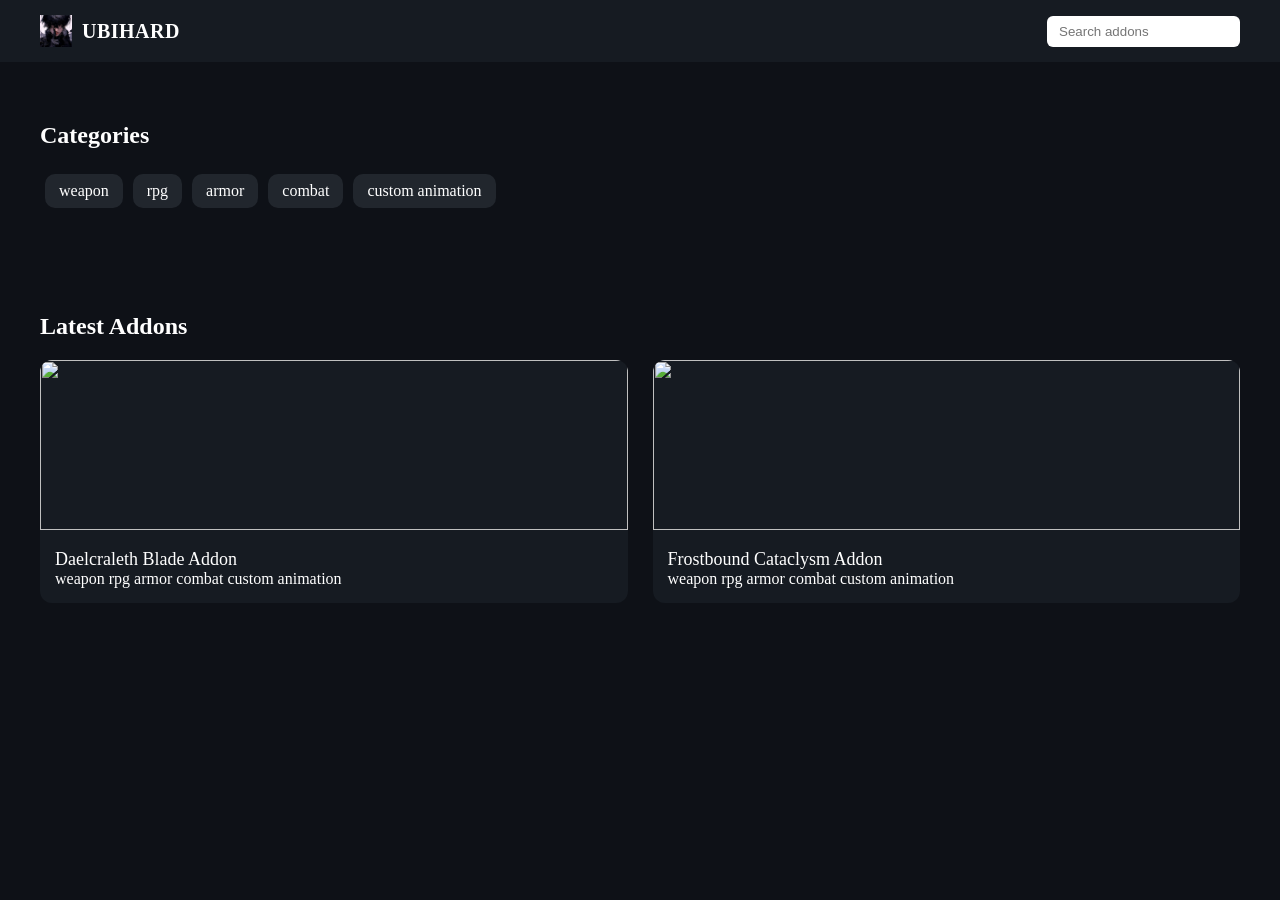
==== index.html @ d7985ba1 "Update index.html" ====
<!DOCTYPE html>
<html>
<head>
<meta charset="UTF-8">
<title>UBIHARD Addons Hub</title>
<meta http-equiv="Cache-Control" content="no-cache, no-store, must-revalidate">
<meta http-equiv="Pragma" content="no-cache">
<meta http-equiv="Expires" content="0">  
<meta name="viewport" content="width=device-width, initial-scale=1.0">
<link rel="stylesheet" href="style.css">
</head>

<body>

<nav class="navbar">
<div class="brand">
<img src="./images/logo.png" class="logo">
<span class="site-title">UBIHARD</span>
</div>

<input id="searchInput" placeholder="Search addons">
</nav>

<section>
<h2>Categories</h2>
<div id="tagFilter" class="tags"></div>
</section>

<section>
<h2>Latest Addons</h2>
<div id="addonList" class="addon-grid"></div>
</section>

<script src="js/addons.js"></script>  
<script src="js/script.js"></script>

</body>

</html>
---- style.css ----
body{
font-family:Segoe UI;
background:#0e1117;
color:white;
margin:0;
}

.navbar{
display:flex;
justify-content:space-between;
align-items:center;
padding:15px 40px;
background:#161b22;
}

.logo{
font-size:20px;
font-weight:bold;
}

.navbar input{
padding:8px 12px;
border-radius:6px;
border:none;
}

section{
padding:40px;
}

.tags span{
background:#21262d;
padding:8px 14px;
border-radius:10px;
margin:5px;
cursor:pointer;
display:inline-block;
}

.addon-grid{
display:grid;
grid-template-columns:repeat(auto-fit,minmax(260px,1fr));
gap:25px;
}

.card{
background:#161b22;
border-radius:12px;
overflow:hidden;
cursor:pointer;
transition:0.25s;
}

.card:hover{
transform:translateY(-5px);
}

.addon-banner{
width:100%;
margin:20px 0;
border-radius:12px;
overflow:hidden;
}

.addon-banner img{
width:100%;
height:180px;
object-fit:image;
display:block;
}

.brand{
display:flex;
align-items:center;
gap:10px;
}

.brand-link{
display:flex;
align-items:center;
gap:10px;
text-decoration:none;
color:white;
}

.logo{
width:32px;
height:32px;
object-fit:contain;
}

.site-title{
font-size:20px;
font-weight:700;
letter-spacing:0.5px;
}

.card img{
width:100%;
height:170px;
object-fit:cover;
}

.card-body{
padding:15px;
}

.card-title{
font-size:18px;
}

.gallery{
display:grid;
grid-template-columns:repeat(auto-fit,minmax(250px,1fr));
gap:15px;
}

.gallery img{
width:100%;
border-radius:10px;
}

.download-box{
background:#161b22;
padding:15px;
margin:10px 0;
border-radius:8px;
display:flex;
justify-content:space-between;
}

button{
background:#238636;
border:none;
padding:8px 14px;
border-radius:6px;
color:white;
}
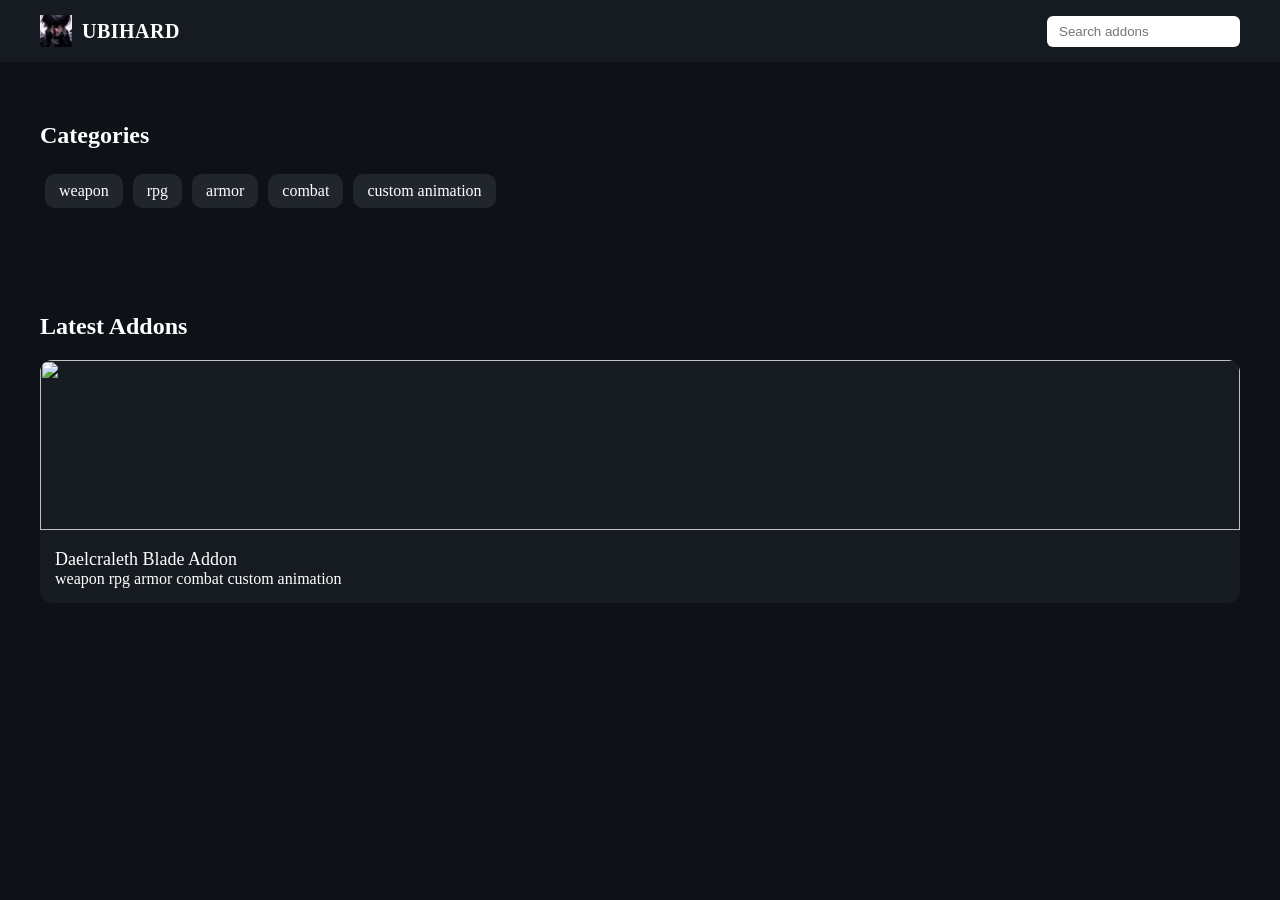
==== commit 890ba1e0: "Update index.html" ====
--- a/index.html
+++ b/index.html
@@ -31,10 +31,11 @@
 <div id="addonList" class="addon-grid"></div>
 </section>
 
-<script src="js/addons.js"></script>  
-<script src="js/script.js"></script>
+<script src="js/addons.js?v=1.0"></script>  
+<script src="js/script.js?v=1.0"></script>
 
 </body>
 
 </html>
 
+
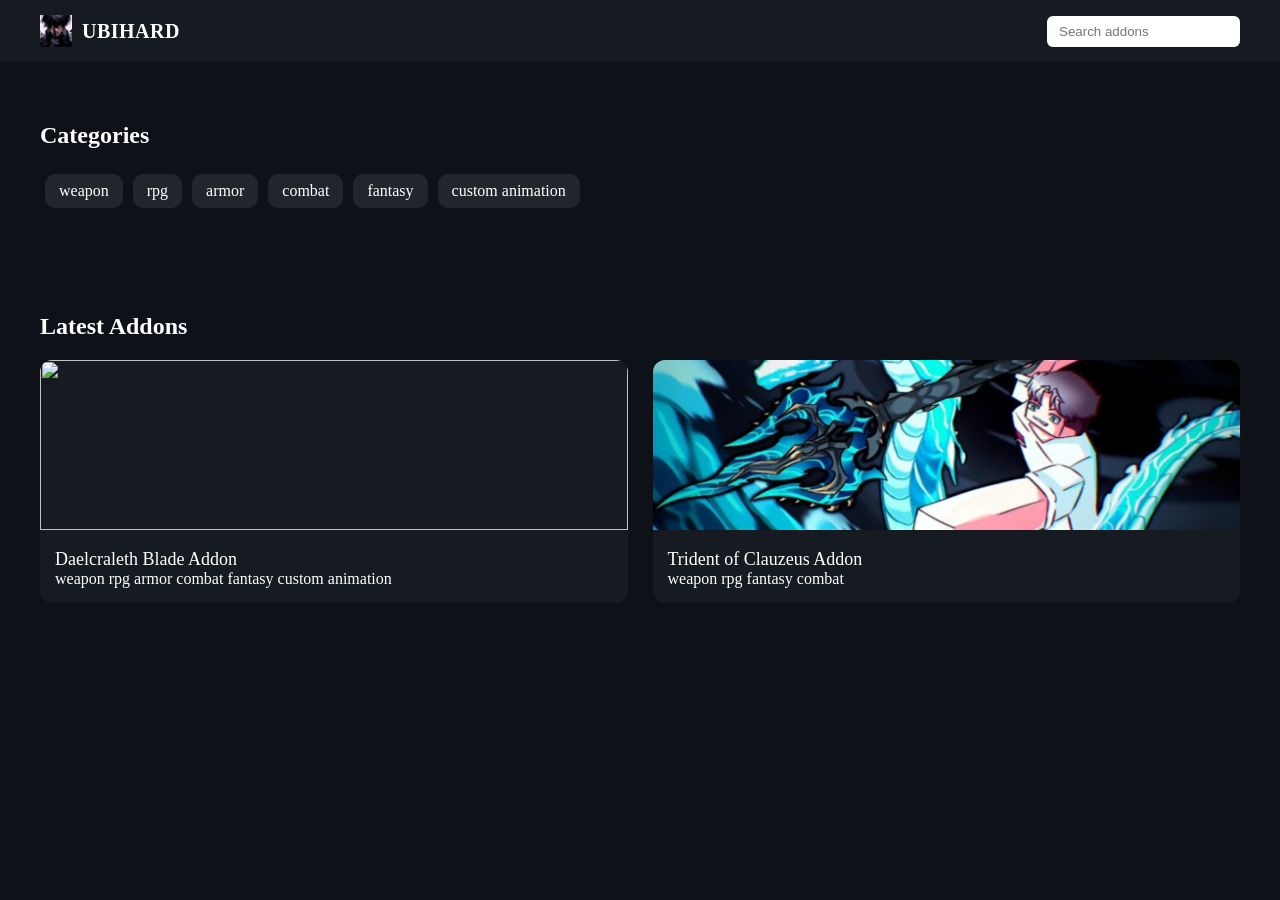
==== commit 73fc9645: "Fix HTML formatting and update script versions Updated script version numbers and fixed formatting." ====
--- a/index.html
+++ b/index.html
@@ -31,11 +31,12 @@
 <div id="addonList" class="addon-grid"></div>
 </section>
 
-<script src="js/addons.js?v=1.0"></script>  
-<script src="js/script.js?v=1.0"></script>
+<script src="js/addons.js?v=1.00"></script>  
+<script src="js/script.js?v=1.00"></script>
 
 </body>
 
 </html>
 
 
+
--- a/style.css
+++ b/style.css
@@ -56,12 +56,22 @@
 }
 
 .addon-banner{
+position:relative;
 width:100%;
+padding-top:56.25%;
 margin:20px 0;
 border-radius:12px;
 overflow:hidden;
 }
 
+.addon-banner iframe{
+position:absolute;
+top:0;
+left:0;
+width:100%;
+height:100%;
+border:none;
+}
 .addon-banner img{
 width:100%;
 height:180px;
@@ -135,4 +145,5 @@
 padding:8px 14px;
 border-radius:6px;
 color:white;
-}+
+}
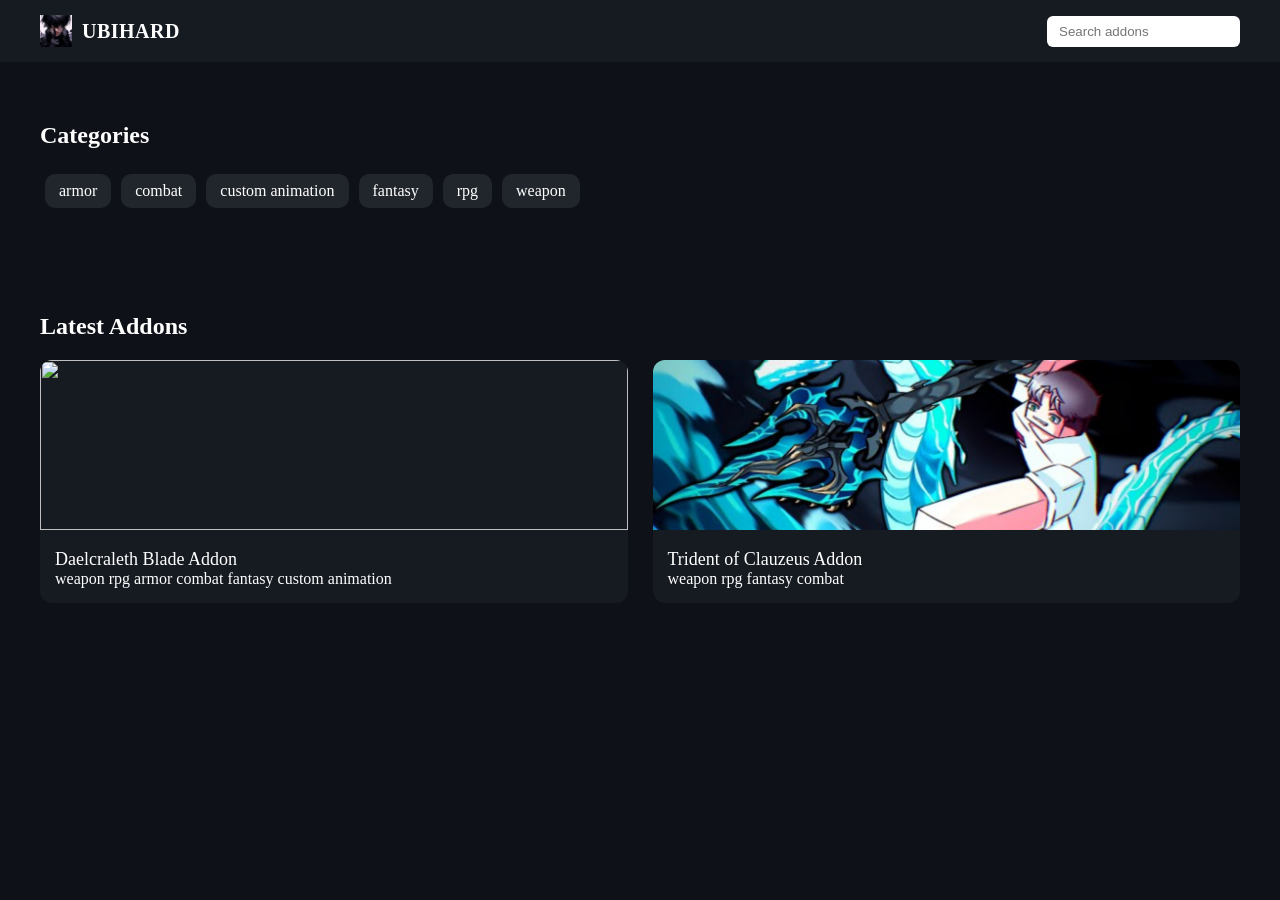
==== commit 5b6bb308: "Update script version numbers in index.html Updated script version numbers for addons.js and script." ====
--- a/index.html
+++ b/index.html
@@ -31,8 +31,8 @@
 <div id="addonList" class="addon-grid"></div>
 </section>
 
-<script src="js/addons.js?v=1.00"></script>  
-<script src="js/script.js?v=1.00"></script>
+<script src="js/addons.js?v=1.001"></script>  
+<script src="js/script.js?v=1.001"></script>
 
 </body>
 
@@ -40,3 +40,4 @@
 
 
 
+
--- a/style.css
+++ b/style.css
@@ -3,6 +3,23 @@
 background:#0e1117;
 color:white;
 margin:0;
+}
+
+.log {
+  border-bottom: 1px solid #ddd;
+  padding: 10px 0;
+}
+
+.log-title {
+  cursor: pointer;
+  font-weight: bold;
+  display: flex;
+  justify-content: space-between;
+}
+
+.log-content {
+  display: none;
+  margin-top: 8px;
 }
 
 .navbar{
@@ -147,3 +164,4 @@
 color:white;
 
 }
+
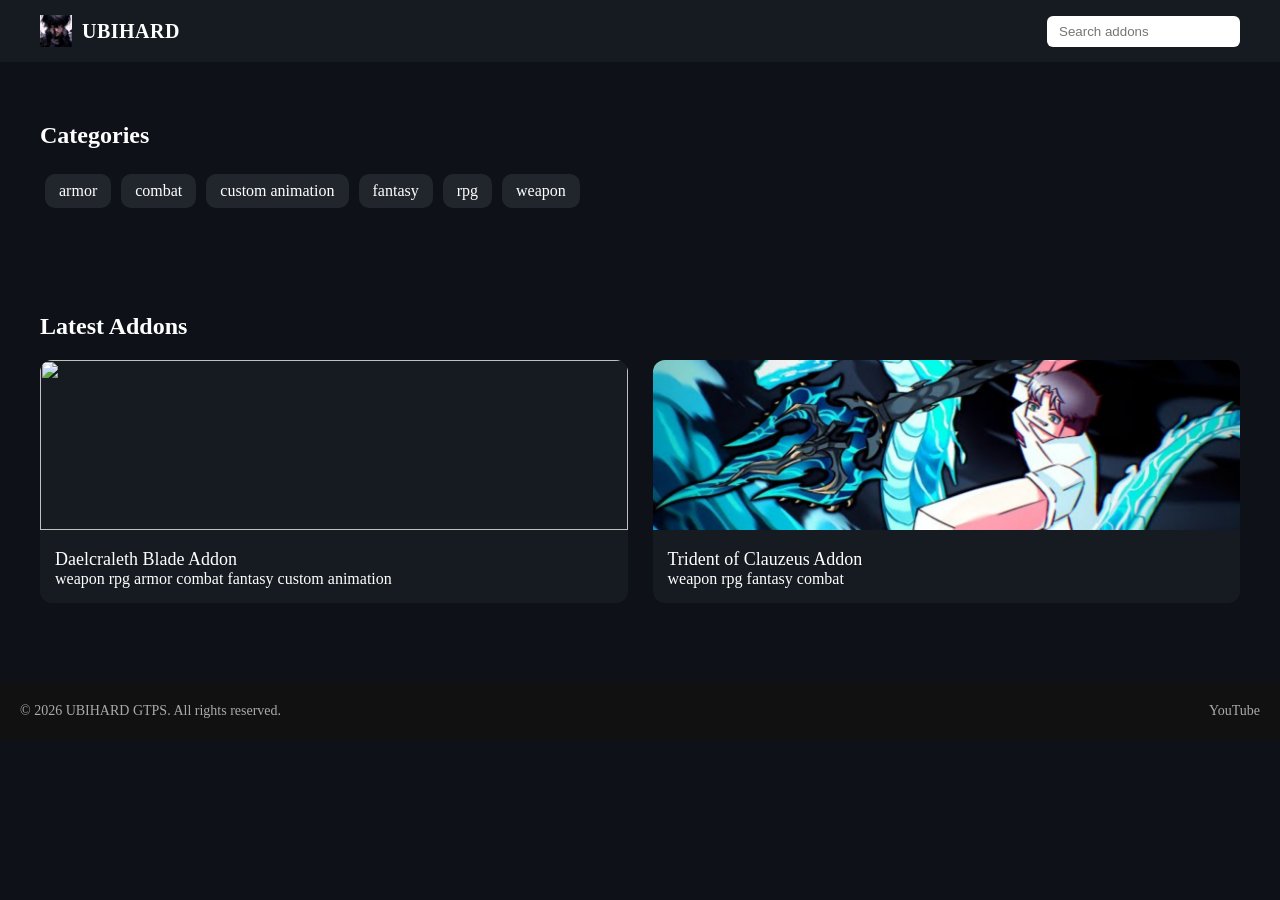
==== commit 0a213769: "Update index.html" ====
--- a/index.html
+++ b/index.html
@@ -8,6 +8,7 @@
 <meta http-equiv="Expires" content="0">  
 <meta name="viewport" content="width=device-width, initial-scale=1.0">
 <link rel="stylesheet" href="style.css">
+<link rel="icon" type="image/png" href="./images/logo.png">  
 </head>
 
 <body>
@@ -31,6 +32,27 @@
 <div id="addonList" class="addon-grid"></div>
 </section>
 
+<footer class="site-footer">
+
+<div class="footer-content">
+
+<div class="footer-left">
+© 2026 UBIHARD GTPS. All rights reserved.
+</div>
+
+<div class="footer-right">
+
+<a href="https://youtube.com/@ubihardgtps?si=Im6k92CY0yvtxA_l" target="_blank" class="social-link">
+<img src="https://cdn-icons-png.flaticon.com/512/1384/1384060.png" class="icon">
+YouTube
+</a>
+
+</div>
+
+</div>
+
+  </footer>
+  
 <script src="js/addons.js?v=1.001"></script>  
 <script src="js/script.js?v=1.001"></script>
 
@@ -41,3 +63,4 @@
 
 
 
+
--- a/style.css
+++ b/style.css
@@ -20,6 +20,38 @@
 .log-content {
   display: none;
   margin-top: 8px;
+}
+
+.site-footer{
+margin-top:40px;
+padding:20px;
+background:#111;
+color:#aaa;
+font-size:14px;
+}
+
+.footer-content{
+display:flex;
+justify-content:space-between;
+align-items:center;
+flex-wrap:wrap;
+}
+
+.footer-right a{
+color:#aaa;
+text-decoration:none;
+display:flex;
+align-items:center;
+gap:6px;
+}
+
+.footer-right a:hover{
+color:white;
+}
+
+.icon{
+width:16px;
+height:16px;
 }
 
 .navbar{
@@ -165,3 +197,4 @@
 
 }
 
+
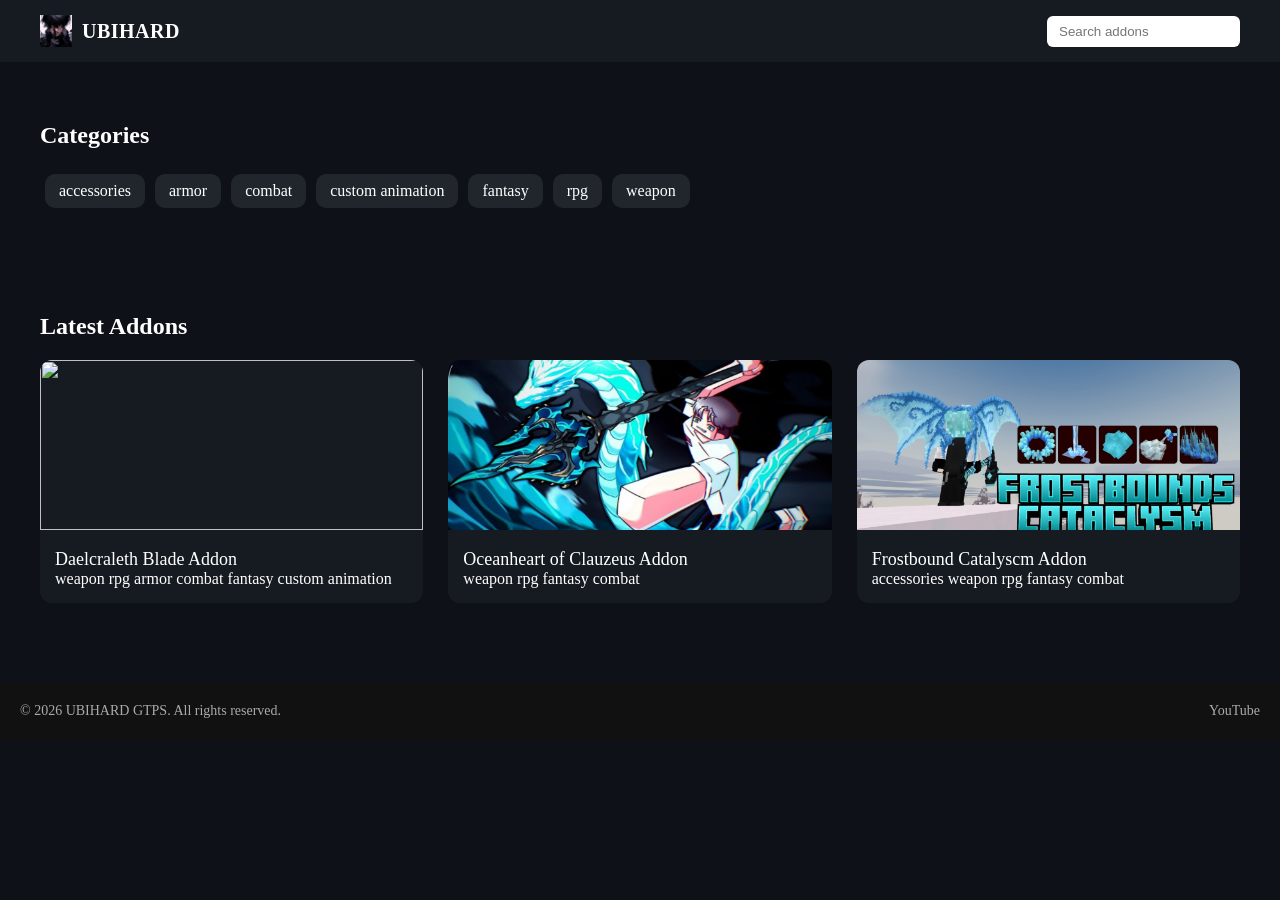
==== commit bfd3fa9d: "Add muach.js script to index.html Added a new script for muach.js to the HTML file." ====
--- a/index.html
+++ b/index.html
@@ -55,6 +55,7 @@
   
 <script src="js/addons.js?v=1.001"></script>  
 <script src="js/script.js?v=1.001"></script>
+<script src="js/muach.js?v=1.000"></script>    
 
 </body>
 
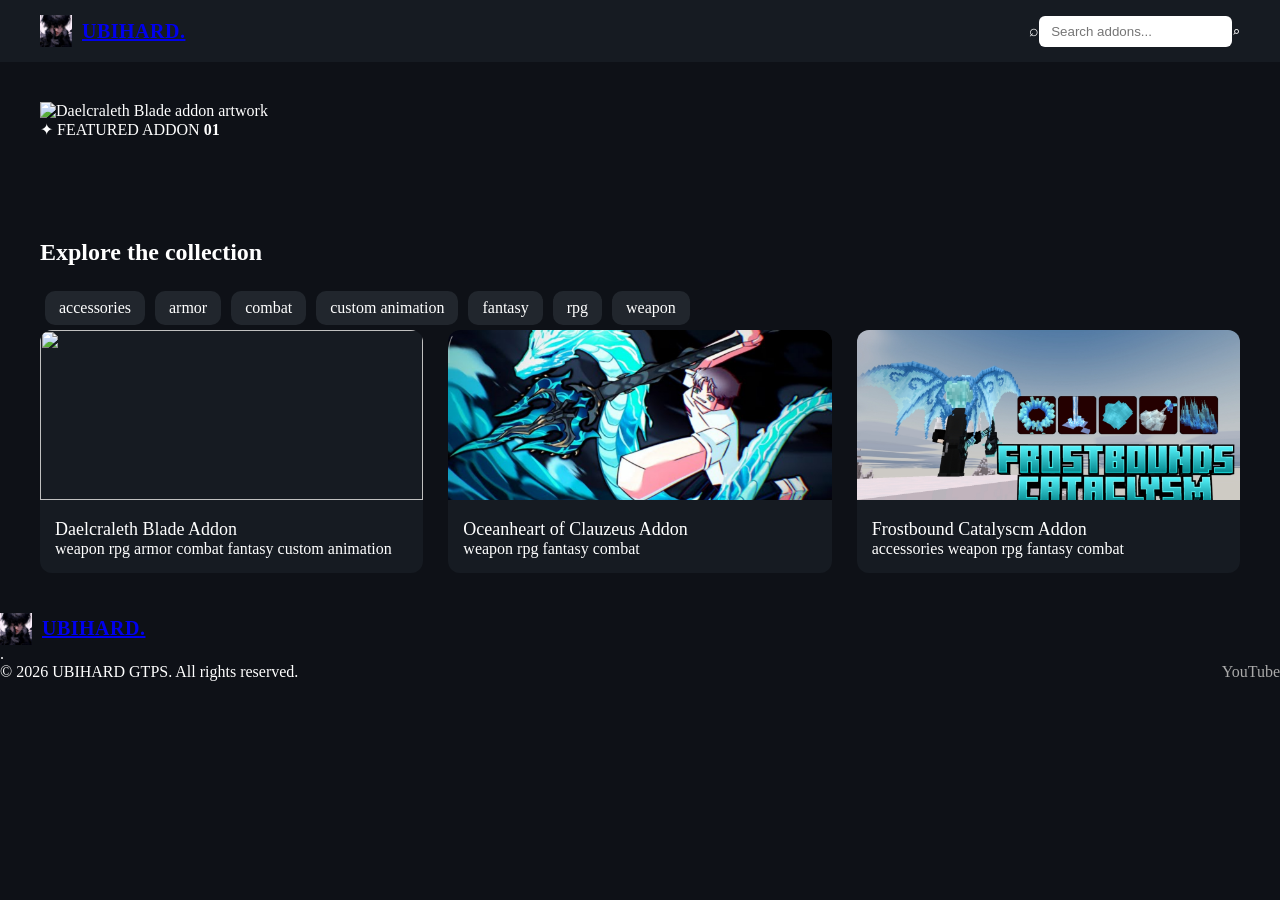
==== commit 7c50d183: "Refactor index.html for better structure and design Updated HTML structure and added new elements fo" ====
--- a/index.html
+++ b/index.html
@@ -1,38 +1,50 @@
 <!DOCTYPE html>
-<html>
+<html lang="en">
 <head>
 <meta charset="UTF-8">
+<meta name="viewport" content="width=device-width, initial-scale=1.0">
+<meta name="theme-color" content="#090b12">
+<meta name="description" content="Minecraft addons.">
 <title>UBIHARD Addons Hub</title>
 <meta http-equiv="Cache-Control" content="no-cache, no-store, must-revalidate">
 <meta http-equiv="Pragma" content="no-cache">
 <meta http-equiv="Expires" content="0">  
-<meta name="viewport" content="width=device-width, initial-scale=1.0">
+<link rel="icon" type="image/png" href="./images/logo.png">  
+<link rel="preconnect" href="https://fonts.googleapis.com">
+<link rel="preconnect" href="https://fonts.gstatic.com" crossorigin>
+<link href="https://fonts.googleapis.com/css2?family=Inter:wght@400;500;600;700;800;900&display=swap" rel="stylesheet">
 <link rel="stylesheet" href="style.css">
-<link rel="icon" type="image/png" href="./images/logo.png">  
 </head>
+<body>
+<nav class="navbar">
+  <a class="brand" href="./index.html"><img src="./images/logo.png" class="logo" alt="UBIHARD logo"><span class="site-title">UBIHARD<span class="brand-dot">.</span></span></a>
+  <label class="search-wrap"><span aria-hidden="true">⌕</span><input id="searchInput" type="search" placeholder="Search addons..." aria-label="Search addons"><kbd>⌕</kbd></label>
+</nav>
+<main>
+  <section class="hero">
+  	<!--
+    <div class="hero-copy"><div class="eyebrow"><span class="live-dot"></span> THE ADDONS COLLECTION</div>
+      <h1>Upgrade your<br><span>Minecraft world.</span></h1>
+      <p>Custom weapons, unique abilities, and handcrafted experiences built to make your next adventure legendary.</p>
+      <a class="primary-btn" href="#latest">Explore addons <span>↘</span></a>
+    </div>
+    -->
+    <div class="hero-art"><img src="./images/dael_banner.png" alt="Daelcraleth Blade addon artwork"><div class="art-chip"><span>✦</span> FEATURED ADDON <b>01</b></div></div>
+  </section>
+  <section class="catalog" id="latest">
+    <div class="section-heading"><div>
+    <!--	
+<div class="eyebrow">FIND YOUR NEXT ADVENTURE</div> -->
 
-<body>
-
-<nav class="navbar">
-<div class="brand">
-<img src="./images/logo.png" class="logo">
-<span class="site-title">UBIHARD</span>
-</div>
-
-<input id="searchInput" placeholder="Search addons">
-</nav>
-
-<section>
-<h2>Categories</h2>
-<div id="tagFilter" class="tags"></div>
-</section>
-
-<section>
-<h2>Latest Addons</h2>
-<div id="addonList" class="addon-grid"></div>
-</section>
-
-<footer class="site-footer">
+<h2>Explore the collection</h2></div><span class="result-count" id="resultCount"></span></div>
+    <div id="tagFilter" class="tags" aria-label="Filter addons by category"></div>
+    <div id="addonList" class="addon-grid"></div>
+    <div id="emptyState" class="empty-state" hidden>No addons found. Try another search or category.</div>
+  </section>
+</main>
+<footer>
+</div>	
+<a class="brand footer-brand" href="./index.html"><img src="./images/logo.png" class="logo" alt=""><span class="site-title">UBIHARD<span class="brand-dot">.</span></span></a><span>.</span>
 
 <div class="footer-content">
 
@@ -49,19 +61,7 @@
 
 </div>
 
-</div>
-
-  </footer>
-  
-<script src="js/addons.js?v=1.001"></script>  
-<script src="js/script.js?v=1.001"></script>
-<script src="js/muach.js?v=1.000"></script>    
-
-</body>
-
-</html>
-
-
-
-
-
+</footer>
+<script src="js/addons.js?v=1.002"></script>
+<script src="js/script.js?v=1.002"></script>
+</body></html>
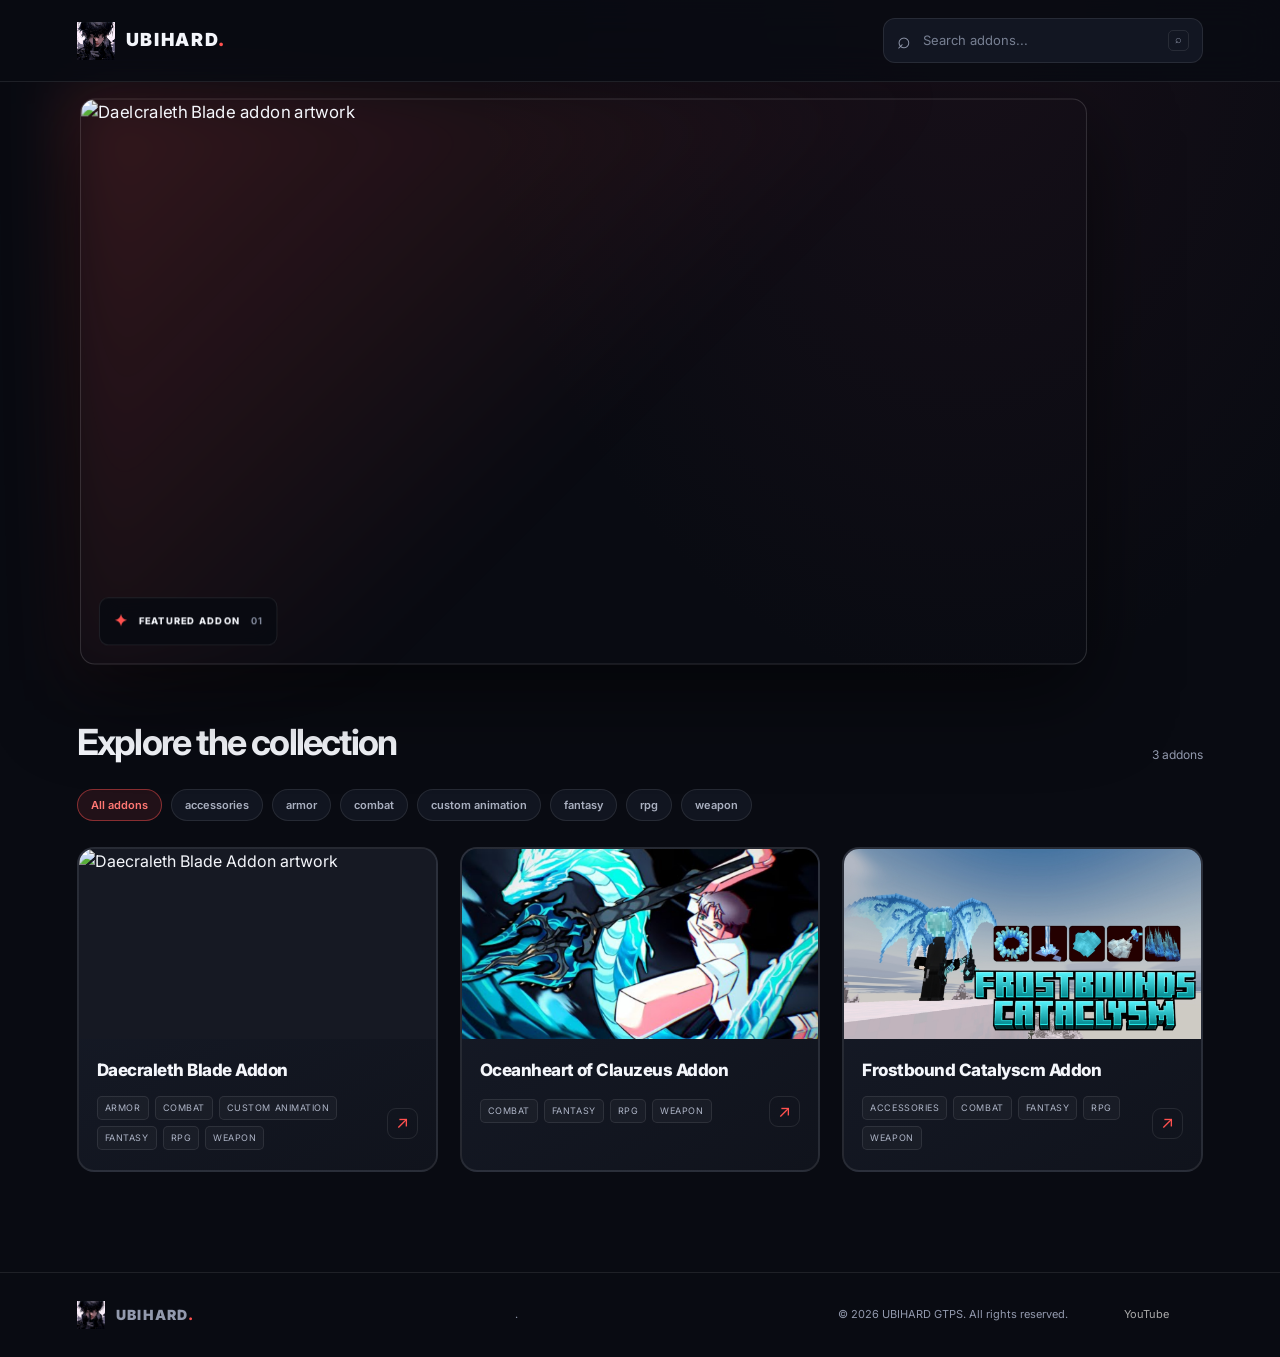
==== commit df860f8a: "Update footer content and script versions Updated the footer content and script version in index.htm" ====
--- a/index.html
+++ b/index.html
@@ -62,6 +62,6 @@
 </div>
 
 </footer>
-<script src="js/addons.js?v=1.002"></script>
+<script src="js/addons.js?v=1.003"></script>
 <script src="js/script.js?v=1.002"></script>
 </body></html>
--- a/style.css
+++ b/style.css
@@ -1,109 +1,536 @@
-body{
-font-family:Segoe UI;
-background:#0e1117;
-color:white;
-margin:0;
-}
-
-.log {
-  border-bottom: 1px solid #ddd;
-  padding: 10px 0;
-}
-
-.log-title {
-  cursor: pointer;
-  font-weight: bold;
-  display: flex;
-  justify-content: space-between;
-}
-
-.log-content {
-  display: none;
-  margin-top: 8px;
-}
-
-.site-footer{
-margin-top:40px;
-padding:20px;
-background:#111;
-color:#aaa;
-font-size:14px;
-}
-
-.footer-content{
-display:flex;
-justify-content:space-between;
-align-items:center;
-flex-wrap:wrap;
-}
-
-.footer-right a{
-color:#aaa;
-text-decoration:none;
-display:flex;
-align-items:center;
-gap:6px;
-}
-
-.footer-right a:hover{
-color:white;
-}
-
-.icon{
-width:16px;
-height:16px;
-}
-
-.navbar{
-display:flex;
-justify-content:space-between;
-align-items:center;
-padding:15px 40px;
-background:#161b22;
-}
-
-.logo{
-font-size:20px;
-font-weight:bold;
-}
-
-.navbar input{
-padding:8px 12px;
-border-radius:6px;
+@import url('https://fonts.googleapis.com/css2?family=Inter:wght@400;500;600;700;800;900&display=swap');
+
+/* ==============================
+   ROOT & GLOBAL
+============================== */
+
+:root {
+    --bg: #090b12;
+    --panel: #111520;
+    --panel2: #171c2a;
+    --text: #f4f6fb;
+    --muted: #9299ad;
+    --accent: #ff514f;
+    --line: rgba(255, 255, 255, 0.09);
+    --radius: 22px;
+}
+
+* {
+    box-sizing: border-box;
+}
+
+html {
+    scroll-behavior: smooth;
+}
+
+body {
+    margin: 0;
+    background:
+        radial-gradient(
+            ellipse at 75% 0%,
+            rgba(104, 39, 61, 0.15),
+            transparent 36%
+        ),
+        var(--bg);
+    color: var(--text);
+    font-family: Inter, "Segoe UI", sans-serif;
+    line-height: 1.6;
+}
+
+a {
+    color: inherit;
+    text-decoration: none;
+}
+
+/* ==============================
+   NAVBAR
+============================== */
+
+.navbar {
+    height: 82px;
+    padding: 0 clamp(20px, 6vw, 92px);
+    display: flex;
+    align-items: center;
+    justify-content: space-between;
+    border-bottom: 1px solid var(--line);
+    background: rgba(9, 11, 18, 0.84);
+    backdrop-filter: blur(18px);
+    position: sticky;
+    top: 0;
+    z-index: 20;
+}
+
+.brand {
+    display: flex;
+    align-items: center;
+    gap: 11px;
+}
+
+.logo {
+    width: 38px;
+    height: 38px;
+    object-fit: contain;
+}
+
+.site-title {
+    font-size: 18px;
+    font-weight: 900;
+    letter-spacing: 0.09em;
+}
+
+.brand-dot {
+    color: var(--accent);
+}
+
+/* ==============================
+   SEARCH
+============================== */
+
+.search-wrap {
+    display: flex;
+    align-items: center;
+    gap: 10px;
+    width: min(320px, 48vw);
+    padding: 10px 13px;
+    border: 1px solid var(--line);
+    background: #121622;
+    border-radius: 12px;
+    color: var(--muted);
+}
+
+.search-wrap > span {
+    font-size: 23px;
+    line-height: 1;
+}
+
+.search-wrap input {
+    width: 100%;
+    background: transparent;
+    border: 0;
+    outline: 0;
+    color: var(--text);
+    font: inherit;
+    font-size: 13px;
+}
+
+.search-wrap input::placeholder {
+    color: #777f92;
+}
+
+.search-wrap kbd {
+    padding: 1px 6px;
+    border: 1px solid var(--line);
+    border-radius: 5px;
+    font-size: 11px;
+}
+
+/* ==============================
+   HERO SECTION
+============================== */
+
+.hero {
+    max-width: 1280px;
+    margin: auto;
+    padding: 80px clamp(20px, 6vw, 92px) 75px;
+    display: grid;
+    grid-template-columns: 0.9fr 1.1fr;
+    gap: 55px;
+    align-items: center;
+}
+
+.eyebrow {
+    display: flex;
+    align-items: center;
+    gap: 9px;
+    color: #ff7773;
+    font-size: 10px;
+    font-weight: 800;
+    letter-spacing: 0.19em;
+}
+
+.live-dot {
+    width: 7px;
+    height: 7px;
+    background: var(--accent);
+    border-radius: 50%;
+    box-shadow: 0 0 13px #ff514f;
+}
+
+.hero h1 {
+    margin: 21px 0 20px;
+    font-size: clamp(42px, 5vw, 70px);
+    line-height: 1.06;
+    letter-spacing: -0.065em;
+    font-weight: 900;
+}
+
+.hero h1 span {
+    color: var(--accent);
+}
+
+.hero-copy > p {
+    max-width: 450px;
+    margin: 0 0 28px;
+    color: var(--muted);
+    font-size: 15px;
+    line-height: 1.9;
+}
+
+/* ==============================
+   PRIMARY BUTTON
+============================== */
+
+.primary-btn {
+    display: inline-flex;
+    align-items: center;
+    gap: 28px;
+    padding: 13px 18px;
+    background: var(--accent);
+    border-radius: 10px;
+    font-size: 12px;
+    font-weight: 800;
+    box-shadow: 0 9px 30px #ff514f25;
+    transition: transform 0.2s, box-shadow 0.2s;
+}
+
+.primary-btn:hover {
+    transform: translateY(-3px);
+    box-shadow: 0 12px 34px #ff514f45;
+}
+
+.primary-btn span {
+    font-size: 18px;
+}
+
+/* ==============================
+   HERO ARTWORK
+============================== */
+
+.hero-art {
+    position: relative;
+    min-width: 0;
+    transform: scale(1.04);
+}
+
+.hero-art::before {
+    content: "";
+    position: absolute;
+    inset: -15px;
+    background: linear-gradient(
+        135deg,
+        #ff514f30,
+        transparent 55%
+    );
+    filter: blur(30px);
+    z-index: -1;
+}
+
+.hero-art img {
+    display: block;
+    width: 100%;
+    aspect-ratio: 16 / 9;    
+    object-fit: cover;
+    border: 1px solid #ffffff24;
+    border-radius: 20px;
+    box-shadow: 0 28px 80px #0008;
+}
+
+.art-chip {
+    position: absolute;
+    left: 18px;
+    bottom: 18px;
+    display: flex;
+    align-items: center;
+    gap: 10px;
+    padding: 10px 13px;
+    background: #090b12df;
+    backdrop-filter: blur(10px);
+    border: 1px solid var(--line);
+    border-radius: 9px;
+    font-size: 9px;
+    font-weight: 800;
+    letter-spacing: 0.1em;
+}
+
+.art-chip span {
+    color: var(--accent);
+    font-size: 15px;
+}
+
+.art-chip b {
+    color: var(--muted);
+    font-weight: 600;
+}
+
+/* ==============================
+   ADDON CATALOG
+============================== */
+
+.catalog {
+    max-width: 1280px;
+    margin: auto;
+    padding: 32px clamp(20px, 6vw, 92px) 100px;
+}
+
+.section-heading {
+    display: flex;
+    align-items: end;
+    justify-content: space-between;
+    gap: 20px;
+    margin-bottom: 24px;
+}
+
+.section-heading h2 {
+    margin: 8px 0 0;
+    font-size: clamp(25px, 3vw, 36px);
+    line-height: 1.2;
+    letter-spacing: -0.05em;
+}
+
+.result-count {
+    color: var(--muted);
+    font-size: 12px;
+}
+
+/* ==============================
+   CATEGORY TAGS
+============================== */
+
+.tags {
+    display: flex;
+    flex-wrap: wrap;
+    gap: 9px;
+    margin-bottom: 26px;
+}
+
+.tags button {
+    padding: 8px 13px;
+    background: #111520;
+    color: #aab0c0;
+    border: 1px solid var(--line);
+    border-radius: 999px;
+    font: 600 11px Inter, sans-serif;
+    cursor: pointer;
+    transition: 0.2s;
+}
+
+.tags button:hover,
+.tags button.active {
+    background: #ff514f19;
+    border-color: #ff514f77;
+    color: #ff7773;
+}
+
+/* ==============================
+   ADDON GRID & CARDS
+============================== */
+
+.addon-grid {
+    display: grid;
+    grid-template-columns: repeat(
+        auto-fit,
+        minmax(min(100%, 280px), 1fr)
+    );
+    gap: 22px;
+}
+
+.card {
+    overflow: hidden;
+    background: linear-gradient(
+        150deg,
+        #171c29,
+        #10131c
+    );
+    border: 2px solid var(--line);
+    border-radius: 17px;
+    cursor: pointer;
+    transition:
+        transform 0.25s,
+        border-color 0.25s,
+        box-shadow 0.25s;
+}
+
+.card:hover {
+    transform: translateY(-6px);
+    border-color: #ff514f70;
+    box-shadow: 0 20px 55px #0005;
+}
+
+.card-image {
+    position: relative;
+    overflow: hidden;
+    background: #161923;
+}
+
+.card-image img {
+    display: block;
+    width: 100%;
+    height: 190px;
+    object-fit: cover;
+    transition: transform 0.5s;
+}
+
+.card:hover .card-image img {
+    transform: scale(1.015);
+}
+
+.card-image::after {
+    content: "";
+    position: absolute;
+    inset: 40% 0 0;
+    background: linear-gradient(
+        transparent
+    );
+}
+
+.card-body {
+    padding: 18px 18px 20px;
+}
+
+.card-title {
+    margin-bottom: 12px;
+    font-size: 17px;
+    font-weight: 800;
+    letter-spacing: -0.03em;
+}
+
+.card-footer {
+    display: flex;
+    align-items: center;
+    justify-content: space-between;
+    gap: 10px;
+}
+
+.card-tags {
+    display: flex;
+    flex-wrap: wrap;
+    gap: 6px;
+}
+
+.card-tags span {
+    padding: 4px 7px;
+    background: #ffffff08;
+    color: #aeb5c7;
+    border: 1px solid var(--line);
+    border-radius: 5px;
+    font-size: 9px;
+    text-transform: uppercase;
+    letter-spacing: 0.06em;
+}
+
+.card-arrow {
+    width: 31px;
+    height: 31px;
+    flex: 0 0 auto;
+    display: grid;
+    place-items: center;
+    border: 1px solid var(--line);
+    border-radius: 9px;
+    color: var(--accent);
+    font-size: 17px;
+}
+
+.empty-state {
+    padding: 45px;
+    text-align: center;
+    color: var(--muted);
+    border: 1px dashed var(--line);
+    border-radius: 15px;
+}
+
+/* ==============================
+   FOOTER
+============================== */
+
+footer {
+    display: flex;
+    align-items: center;
+    justify-content: space-between;
+    gap: 20px;
+    padding: 25px clamp(20px, 6vw, 92px);
+    border-top: 1px solid var(--line);
+    color: var(--muted);
+    font-size: 11px;
+}
+
+.footer-brand .logo {
+    width: 28px;
+    height: 28px;
+}
+
+.footer-brand .site-title {
+    font-size: 14px;
+}
+
+/* ==============================
+   ADDON DETAIL PAGE
+============================== */
+
+.addon-page {
+    max-width: 1080px;
+    margin: auto;
+    padding: 45px 24px 90px;
+}
+
+.back-link {
+    display: inline-flex;
+    align-items: center;
+    gap: 8px;
+    margin-bottom: 24px;
+    color: var(--muted);
+    font-size: 12px;
+}
+
+.back-link:hover {
+    color: white;
+}
+
+.addon-head {
+    display: flex;
+    align-items: end;
+    justify-content: space-between;
+    gap: 25px;
+    margin-bottom: 22px;
+}
+
+.addon-head h1 {
+    margin: 8px 0 12px;
+    font-size: clamp(32px, 5vw, 52px);
+    line-height: 1.1;
+    letter-spacing: -0.06em;
+}
+
+.addon-head p,
+.addon-description {
+    max-width: 720px;
+    color: var(--muted);
+    font-size: 14px;
+    line-height: 1.9;
+}
+
+.version-pill {
+    padding: 8px 12px;
+    background: #ff514f12;
+    color: #ff7773;
+    border: 1px solid #ff514f55;
+    border-radius: 999px;
+    font-size: 11px;
+    font-weight: 700;
+    white-space: nowrap;
+}
+
+/* ==============================
+   ADDON BANNER
+============================== */
+
+.addon-banner iframe{
+position:absolute;
+top:0;
+left:0;
+width:100%;
+height:100%;
 border:none;
 }
-
-section{
-padding:40px;
-}
-
-.tags span{
-background:#21262d;
-padding:8px 14px;
-border-radius:10px;
-margin:5px;
-cursor:pointer;
-display:inline-block;
-}
-
-.addon-grid{
-display:grid;
-grid-template-columns:repeat(auto-fit,minmax(260px,1fr));
-gap:25px;
-}
-
-.card{
-background:#161b22;
-border-radius:12px;
-overflow:hidden;
-cursor:pointer;
-transition:0.25s;
-}
-
-.card:hover{
-transform:translateY(-5px);
-}
-
 .addon-banner{
 position:relative;
 width:100%;
@@ -113,88 +540,396 @@
 overflow:hidden;
 }
 
-.addon-banner iframe{
-position:absolute;
-top:0;
-left:0;
-width:100%;
-height:100%;
-border:none;
-}
-.addon-banner img{
-width:100%;
-height:180px;
-object-fit:image;
-display:block;
-}
-
-.brand{
+
+.addon-banner img {
+    display: block;
+    width: 100%;
+    max-height: 520px;
+    object-fit: cover;
+}
+
+/* ==============================
+   CONTENT SECTIONS
+============================== */
+
+.content-section {
+    margin-top: 46px;
+}
+
+.content-section h2 {
+    margin: 0 0 7px;
+    font-size: 24px;
+    letter-spacing: -0.04em;
+}
+
+.section-subtitle {
+    margin: 0 0 20px;
+    color: var(--muted);
+    font-size: 12px;
+}
+
+/* ==============================
+   IMAGE GALLERY
+============================== */
+
+.gallery {
+    display: grid;
+    grid-template-columns: repeat(3, minmax(0, 1fr));
+    gap: 14px;
+}
+
+.gallery figure {
+    margin: 0;
+    overflow: hidden;
+    background: #151925;
+    border: 1px solid var(--line);
+    border-radius: 13px;
+}
+
+.gallery img {
+    display: block;
+    width: 100%;
+    height: 180px;
+    object-fit: cover;
+    transition: transform 0.3s;
+}
+
+.gallery figure:hover img {
+    transform: scale(1.04);
+}
+
+.gallery figcaption {
+    padding: 10px 12px;
+    color: #aab0c0;
+    font-size: 11px;
+}
+
+/* ==============================
+   CHANGELOG DROPDOWN
+============================== */
+
+.changelog {
+    overflow: hidden;
+    background: linear-gradient(
+        145deg,
+        #141925,
+        #0f121b
+    );
+    border: 1px solid var(--line);
+    border-radius: 14px;
+}
+
+.changelog details + details {
+    border-top: 1px solid var(--line);
+}
+
+.changelog summary {
+    display: flex;
+    align-items: center;
+    justify-content: space-between;
+    gap: 15px;
+    padding: 17px 19px;
+    font-size: 13px;
+    font-weight: 700;
+    cursor: pointer;
+    list-style: none;
+}
+
+.changelog summary::-webkit-details-marker {
+    display: none;
+}
+
+.changelog summary::after {
+    content: "+";
+    color: var(--accent);
+    font-size: 20px;
+    font-weight: 400;
+}
+
+.changelog details[open] summary::after {
+    content: "−";
+}
+
+.change-version {
+    display: flex;
+    align-items: center;
+    gap: 10px;
+}
+
+.change-version small {
+    color: var(--muted);
+    font-size: 10px;
+    font-weight: 500;
+}
+
+.change-list {
+    margin: 0;
+    padding: 0 24px 20px 43px;
+    color: var(--muted);
+    font-size: 12px;
+    line-height: 2;
+}
+
+.change-list li::marker {
+    color: var(--accent);
+}
+
+/* ==============================
+   DOWNLOAD SECTION
+============================== */
+
+.download-list {
+    display: grid;
+    gap: 12px;
+}
+
+.download-box {
+    display: flex;
+    align-items: center;
+    justify-content: space-between;
+    gap: 15px;
+    padding: 17px 18px;
+    background: #121622;
+    border: 1px solid var(--line);
+    border-radius: 13px;
+}
+
+.download-meta {
+    display: flex;
+    flex-direction: column;
+    gap: 3px;
+}
+
+.download-meta strong {
+    font-size: 13px;
+}
+
+.download-meta span {
+    color: var(--muted);
+    font-size: 11px;
+}
+
+.download-btn {
+    display: inline-flex;
+    align-items: center;
+    gap: 8px;
+    padding: 10px 15px;
+    background: var(--accent);
+    color: white;
+    border-radius: 8px;
+    font-size: 11px;
+    font-weight: 800;
+    white-space: nowrap;
+    transition: 0.2s;
+}
+
+.download-btn:hover {
+    filter: brightness(1.12);
+    transform: translateY(-1px);
+}
+
+.addon-note {
+    margin-top: 15px;
+    padding: 15px;
+    background: #ffffff04;
+    border: 1px solid var(--line);
+    border-radius: 10px;
+    color: var(--muted);
+    font-size: 11px;
+}
+
+/* ==============================
+   SKILL TAGS
+============================== */
+
+.skill-tags span {
+    display: inline-block;
+    margin: 0 5px 8px 0;
+    padding: 8px 12px;
+    background: #111520;
+    color: #b8bfd0;
+    border: 1px solid var(--line);
+    border-radius: 999px;
+    font-size: 11px;
+}
+
+/* ==============================
+   RESPONSIVE: TABLET & MOBILE
+============================== */
+
+@media (max-width: 760px) {
+    .navbar {
+        height: 70px;
+        padding: 0 18px;
+    }
+
+    .logo {
+        width: 32px;
+        height: 32px;
+    }
+
+    .site-title {
+        font-size: 16px;
+    }
+
+    .search-wrap {
+        width: min(190px, 52vw);
+        padding: 8px 10px;
+    }
+
+    .search-wrap kbd {
+        display: none;
+    }
+
+.hero {
+    grid-template-columns: 1fr;
+    gap: 35px;
+    padding-top: 52px;
+    padding-bottom: 45px;
+    width: 100%;
+}
+
+    .hero h1 {
+        font-size: clamp(43px, 11vw, 62px);
+    }
+
+    .hero-copy > p {
+        font-size: 14px;
+    }
+
+    .hero-art img {
+        border-radius: 14px;
+    }
+
+    .catalog {
+        padding-top: 22px;
+        padding-bottom: 65px;
+    }
+
+    .section-heading {
+        align-items: start;
+    }
+
+    .section-heading h2 {
+        font-size: 27px;
+    }
+
+    .addon-page {
+        padding: 28px 18px 60px;
+    }
+
+    .addon-head {
+        display: block;
+    }
+
+    .version-pill {
+        display: inline-block;
+        margin-top: 10px;
+    }
+
+    .gallery {
+        grid-template-columns: repeat(2, minmax(0, 1fr));
+    }
+
+    .gallery img {
+        height: 145px;
+    }
+
+    footer {
+        align-items: flex-start;
+        flex-direction: column;
+        gap: 10px;
+    }a
+}
+
+    /* MOBILE LANDSCAPE */
+    @media (orientation: landscape) {
+        .hero {
+            max-width: none;
+            grid-template-columns: 0.85fr 1.15fr;
+            gap: 24px;
+            padding: 30px 24px 30px 104px;
+        }
+
+        .hero h1 {
+            font-size: clamp(30px, 5vw, 42px);
+        }
+
+        .hero-copy > p {
+            font-size: 12px;
+            line-height: 1.7;
+        }
+
+        .hero-art {
+            width: 200%;
+            transform: scale(1.05);
+        }
+
+        .hero-art img {
+            width: 100%;
+            aspect-ratio: 16 / 9;
+            height: 80%;
+            object-fit: cover;
+            border-radius: 14px;
+        }
+    }
+    
+/* ==============================
+   RESPONSIVE: SMALL PHONES
+============================== */
+
+@media (max-width: 420px) {
+    .gallery {
+        grid-template-columns: 1fr;
+    }
+
+    .gallery img {
+        height: 190px;
+    }
+
+    .card-image img {
+        height: 175px;
+    }
+
+    .download-box {
+        align-items: flex-start;
+    }
+
+    .download-btn {
+        padding: 9px 11px;
+    }
+}
+
+.site-footer{
+margin-top:40px;
+padding:20px;
+background:#111;
+color:#aaa;
+font-size:14px;
+}
+
+.footer-content{
+display:flex;
+justify-content:space-between;
+align-items:center;
+flex-wrap:wrap;
+}
+
+.footer-right a{
+color:#aaa;
+padding:8px 34px;
+text-decoration:none;
 display:flex;
 align-items:center;
-gap:10px;
-}
-
-.brand-link{
-display:flex;
-align-items:center;
-gap:10px;
-text-decoration:none;
+gap:6px;
+}
+
+.footer-right a:hover{
 color:white;
 }
 
-.logo{
-width:32px;
-height:32px;
-object-fit:contain;
-}
-
-.site-title{
-font-size:20px;
-font-weight:700;
-letter-spacing:0.5px;
-}
-
-.card img{
-width:100%;
-height:170px;
-object-fit:cover;
-}
-
-.card-body{
-padding:15px;
-}
-
-.card-title{
-font-size:18px;
-}
-
-.gallery{
-display:grid;
-grid-template-columns:repeat(auto-fit,minmax(250px,1fr));
-gap:15px;
-}
-
-.gallery img{
-width:100%;
-border-radius:10px;
-}
-
-.download-box{
-background:#161b22;
-padding:15px;
-margin:10px 0;
-border-radius:8px;
-display:flex;
-justify-content:space-between;
-}
-
-button{
-background:#238636;
-border:none;
-padding:8px 14px;
-border-radius:6px;
-color:white;
-
-}
-
-
+.icon{
+width:16px;
+height:16px;
+       }
+   
